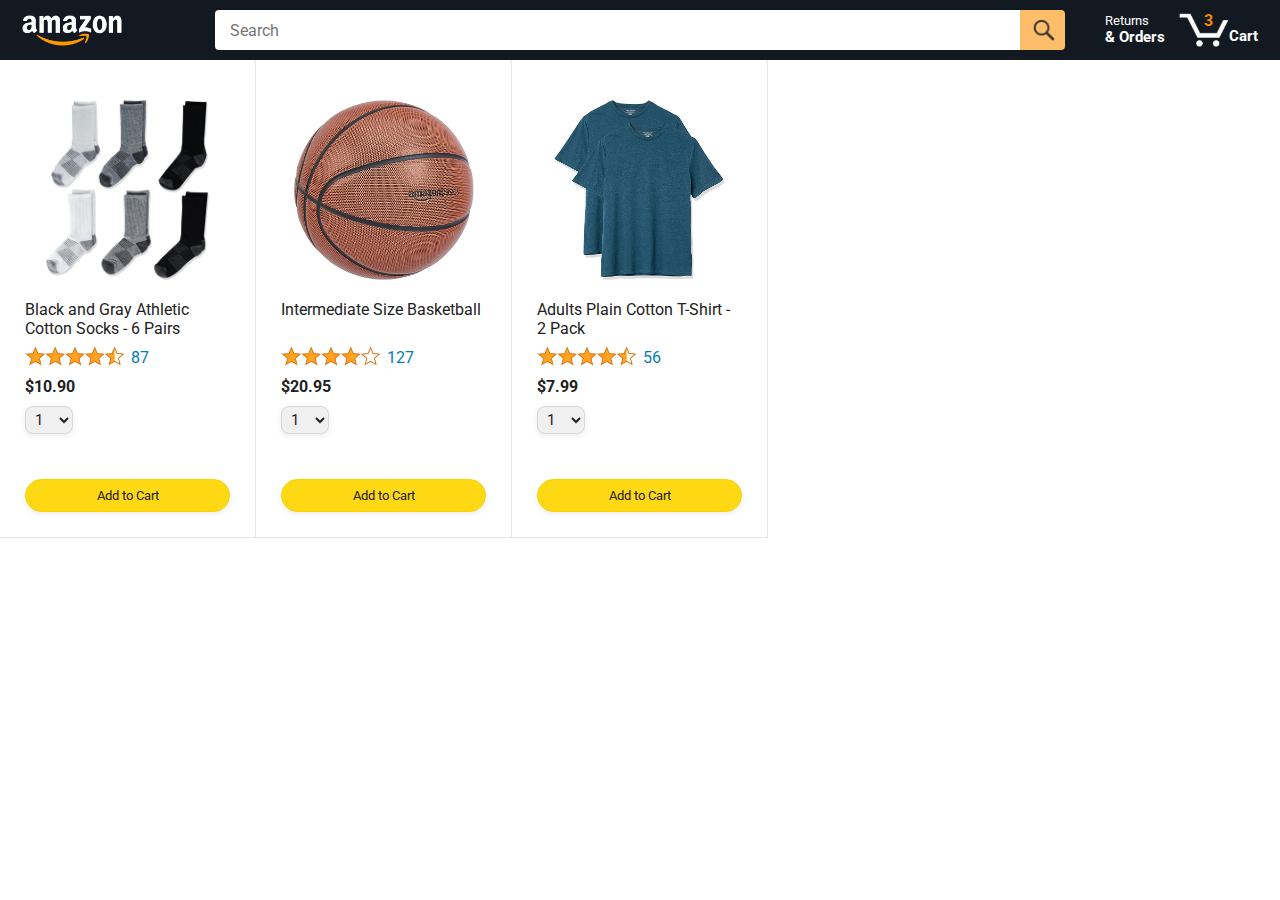
==== amazon.html @ 4d35d8d5 "add the starting files" ====
<!DOCTYPE html>
<html>

<head>
  <meta charset="utf-8">
  <title>Amazon Project</title>

  <!-- This code is needed for responsive design to work.
      (Responsive design = make the website look good on
      smaller screen sizes like a phone or a tablet). -->
  <meta name="viewport" content="width=device-width, initial-scale=1">

  <!-- Load a font called Roboto from Google Fonts. -->
  <link rel="preconnect" href="https://fonts.googleapis.com">
  <link rel="preconnect" href="https://fonts.gstatic.com" crossorigin="">
  <link href="https://fonts.googleapis.com/css2?family=Roboto:wght@400;500;700&amp;display=swap" rel="stylesheet">

  <!-- Here are the CSS files for this page. -->
  <link rel="stylesheet" href="styles/shared/general.css">
  <link rel="stylesheet" href="styles/shared/amazon-header.css">
  <link rel="stylesheet" href="styles/pages/amazon.css">
</head>

<body>
  <div class="amazon-header">
    <div class="amazon-header-left-section">
      <a href="amazon.html" class="header-link">
        <img class="amazon-logo" src="images/amazon-logo-white.png">
        <img class="amazon-mobile-logo" src="images/amazon-mobile-logo-white.png">
      </a>
    </div>

    <div class="amazon-header-middle-section">
      <input class="search-bar" type="text" placeholder="Search">

      <button class="search-button">
        <img class="search-icon" src="images/icons/search-icon.png">
      </button>
    </div>

    <div class="amazon-header-right-section">
      <a class="orders-link header-link" href="orders.html">
        <span class="returns-text">Returns</span>
        <span class="orders-text">& Orders</span>
      </a>

      <a class="cart-link header-link" href="checkout.html">
        <img class="cart-icon" src="images/icons/cart-icon.png">
        <div class="cart-quantity">3</div>
        <div class="cart-text">Cart</div>
      </a>
    </div>
  </div>

  <div class="main">
    <div class="products-grid">
      <div class="product-container">
        <div class="product-image-container">
          <img class="product-image" src="images/products/athletic-cotton-socks-6-pairs.jpg">
        </div>

        <div class="product-name limit-text-to-2-lines">
          Black and Gray Athletic Cotton Socks - 6 Pairs
        </div>

        <div class="product-rating-container">
          <img class="product-rating-stars" src="images/ratings/rating-45.png">
          <div class="product-rating-count link-primary">
            87
          </div>
        </div>

        <div class="product-price">
          $10.90
        </div>

        <div class="product-quantity-container">
          <select>
            <option selected value="1">1</option>
            <option value="2">2</option>
            <option value="3">3</option>
            <option value="4">4</option>
            <option value="5">5</option>
            <option value="6">6</option>
            <option value="7">7</option>
            <option value="8">8</option>
            <option value="9">9</option>
            <option value="10">10</option>
          </select>
        </div>

        <div class="product-spacer"></div>

        <div class="added-to-cart">
          <img src="images/icons/checkmark.png">
          Added
        </div>

        <button class="add-to-cart-button button-primary">
          Add to Cart
        </button>
      </div>

      <div class="product-container">
        <div class="product-image-container">
          <img class="product-image" src="images/products/intermediate-composite-basketball.jpg">
        </div>

        <div class="product-name limit-text-to-2-lines">
          Intermediate Size Basketball
        </div>

        <div class="product-rating-container">
          <img class="product-rating-stars" src="images/ratings/rating-40.png">
          <div class="product-rating-count link-primary">
            127
          </div>
        </div>

        <div class="product-price">
          $20.95
        </div>

        <div class="product-quantity-container">
          <select>
            <option selected value="1">1</option>
            <option value="2">2</option>
            <option value="3">3</option>
            <option value="4">4</option>
            <option value="5">5</option>
            <option value="6">6</option>
            <option value="7">7</option>
            <option value="8">8</option>
            <option value="9">9</option>
            <option value="10">10</option>
          </select>
        </div>

        <div class="product-spacer"></div>

        <div class="added-to-cart">
          <img src="images/icons/checkmark.png">
          Added
        </div>

        <button class="add-to-cart-button button-primary">
          Add to Cart
        </button>
      </div>

      <div class="product-container">
        <div class="product-image-container">
          <img class="product-image" src="images/products/adults-plain-cotton-tshirt-2-pack-teal.jpg">
        </div>

        <div class="product-name limit-text-to-2-lines">
          Adults Plain Cotton T-Shirt - 2 Pack
        </div>

        <div class="product-rating-container">
          <img class="product-rating-stars" src="images/ratings/rating-45.png">
          <div class="product-rating-count link-primary">
            56
          </div>
        </div>

        <div class="product-price">
          $7.99
        </div>

        <div class="product-quantity-container">
          <select>
            <option selected value="1">1</option>
            <option value="2">2</option>
            <option value="3">3</option>
            <option value="4">4</option>
            <option value="5">5</option>
            <option value="6">6</option>
            <option value="7">7</option>
            <option value="8">8</option>
            <option value="9">9</option>
            <option value="10">10</option>
          </select>
        </div>

        <div class="product-spacer"></div>

        <div class="added-to-cart">
          <img src="images/icons/checkmark.png">
          Added
        </div>

        <button class="add-to-cart-button button-primary">
          Add to Cart
        </button>
      </div>
    </div>
  </div>
</body>

</html>
---- styles/shared/general.css ----
body {
  font-family: Roboto, Arial;
  color: rgb(33, 33, 33);
  /* The <body> element has a default margin of 8px
     on all sides. This removes the default margins. */
  margin: 0;
}

/* <p> elements have a default margin on the top
   and bottom. This removes the default margins. */
p {
  margin: 0;
}

button {
  cursor: pointer;
}

select {
  cursor: pointer;
}

input, select, button {
  font-family: Roboto, Arial;
}

.button-primary {
  color: rgb(33, 33, 33);
  background-color: rgb(255, 216, 20);
  border: 1px solid rgb(252, 210, 0);
  border-radius: 8px;
  cursor: pointer;
  box-shadow: 0 2px 5px rgba(213, 217, 217, 0.5);
}

.button-primary:hover {
  background-color: rgb(247, 202, 0);
  border: 1px solid rgb(242, 194, 0);
}

.button-primary:active {
  background: rgb(255, 216, 20);
  border-color: rgb(252, 210, 0);
  box-shadow: none;
}

.button-secondary {
  color: rgb(33, 33, 33);
  background: white;
  border: 1px solid rgb(213, 217, 217);
  border-radius: 8px;
  cursor: pointer;
  box-shadow: 0 2px 5px rgba(213, 217, 217, 0.5);
}

.button-secondary:hover {
  background-color: rgb(247, 250, 250);
}

.button-secondary:active {
  background-color: rgb(237, 253, 255);
  box-shadow: none;
}

/* These styles will limit text to 2 lines. Anything
   beyond 2 lines will be replaced with "..."
   You can find this code by using an A.I. tool or by
   searching in Google.
   https://css-tricks.com/almanac/properties/l/line-clamp/ */
.limit-text-to-2-lines {
  display: -webkit-box;
  -webkit-line-clamp: 2;
  -webkit-box-orient: vertical;
  overflow: hidden;
}

.link-primary {
  color: rgb(1, 124, 182);
  cursor: pointer;
}

.link-primary:hover {
  color: rgb(196, 80, 0);
}

/* Styles for dropdown selectors. */
select {
  color: rgb(33, 33, 33);
  background-color: rgb(240, 240, 240);
  border: 1px solid rgb(213, 217, 217);
  border-radius: 8px;
  padding: 3px 5px;
  font-size: 15px;
  cursor: pointer;
  box-shadow: 0 2px 5px rgba(213, 217, 217, 0.5);
}

select:focus,
input:focus {
  outline: 2px solid rgb(255, 153, 0);
}
---- styles/shared/amazon-header.css ----
.amazon-header {
  background-color: rgb(19, 25, 33);
  color: white;
  padding-left: 15px;
  padding-right: 15px;

  display: flex;
  align-items: center;
  justify-content: space-between;

  position: fixed;
  top: 0;
  left: 0;
  right: 0;
  height: 60px;
}

.amazon-header-left-section {
  width: 180px;
}

@media (max-width: 800px) {
  .amazon-header-left-section {
    width: unset;
  }
}

.header-link {
  display: inline-block;
  padding: 6px;
  border-radius: 2px;
  cursor: pointer;
  text-decoration: none;
  border: 1px solid rgba(0, 0, 0, 0);
}

.header-link:hover {
  border: 1px solid white;
}

.amazon-logo {
  width: 100px;
  margin-top: 5px;
}

.amazon-mobile-logo {
  display: none;
}

@media (max-width: 575px) {
  .amazon-logo {
    display: none;
  }

  .amazon-mobile-logo {
    display: block;
    height: 35px;
    margin-top: 5px;
  }
}

.amazon-header-middle-section {
  flex: 1;
  max-width: 850px;
  margin-left: 10px;
  margin-right: 10px;
  display: flex;
}

.search-bar {
  flex: 1;
  width: 0;
  font-size: 16px;
  height: 38px;
  padding-left: 15px;
  border: none;
  border-top-left-radius: 4px;
  border-bottom-left-radius: 4px;
  border-top-right-radius: 0;
  border-bottom-right-radius: 0;
}

.search-button {
  background-color: rgb(254, 189, 105);
  border: none;
  width: 45px;
  height: 40px;
  border-top-right-radius: 4px;
  border-bottom-right-radius: 4px;
  flex-shrink: 0;
}

.search-icon {
  height: 22px;
  margin-left: 2px;
  margin-top: 3px;
}

.amazon-header-right-section {
  width: 180px;
  flex-shrink: 0;
  display: flex;
  justify-content: end;
}

.orders-link {
  color: white;
}

.returns-text {
  display: block;
  font-size: 13px;
}

.orders-text {
  display: block;
  font-size: 15px;
  font-weight: 700;
}

.cart-link {
  color: white;
  display: flex;
  align-items: center;
  position: relative;
}

.cart-icon {
  width: 50px;
}

.cart-text {
  margin-top: 12px;
  font-size: 15px;
  font-weight: 700;
}

.cart-quantity {
  color: rgb(240, 136, 4);
  font-size: 16px;
  font-weight: 700;

  position: absolute;
  top: 4px;
  left: 22px;
  
  width: 26px;
  text-align: center;
}
---- styles/pages/amazon.css ----
.main {
  margin-top: 60px;
}

.products-grid {
  display: grid;

  /* - In CSS Grid, 1fr means a column will take up the
       remaining space in the grid.
     - If we write 1fr 1fr ... 1fr; 8 times, this will
       divide the grid into 8 columns, each taking up an
       equal amount of the space.
     - repeat(8, 1fr); is a shortcut for repeating "1fr"
       8 times (instead of typing out "1fr" 8 times).
       repeat(...) is a special property that works with
       display: grid; */
  grid-template-columns: repeat(8, 1fr);
}

/* @media is used to create responsive design (making the
   website look good on any screen size). This @media
   means when the screen width is 2000px or less, we
   will divide the grid into 7 columns instead of 8. */
@media (max-width: 2000px) {
  .products-grid {
    grid-template-columns: repeat(7, 1fr);
  }
}

/* This @media means when the screen width is 1600px or
   less, we will divide the grid into 6 columns. */
@media (max-width: 1600px) {
  .products-grid {
    grid-template-columns: repeat(6, 1fr);
  }
}

@media (max-width: 1300px) {
  .products-grid {
    grid-template-columns: repeat(5, 1fr);
  }
}

@media (max-width: 1000px) {
  .products-grid {
    grid-template-columns: repeat(4, 1fr);
  }
}

@media (max-width: 800px) {
  .products-grid {
    grid-template-columns: repeat(3, 1fr);
  }
}

@media (max-width: 575px) {
  .products-grid {
    grid-template-columns: repeat(2, 1fr);
  }
}

@media (max-width: 450px) {
  .products-grid {
    grid-template-columns: 1fr;
  }
}

.product-container {
  padding-top: 40px;
  padding-bottom: 25px;
  padding-left: 25px;
  padding-right: 25px;

  border-right: 1px solid rgb(231, 231, 231);
  border-bottom: 1px solid rgb(231, 231, 231);

  display: flex;
  flex-direction: column;
}

.product-image-container {
  display: flex;
  justify-content: center;
  align-items: center;

  height: 180px;
  margin-bottom: 20px;
}

.product-image {
  /* Images will overflow their container by default. To
    prevent this, we set max-width and max-height to 100%
    so they stay inside their container. */
  max-width: 100%;
  max-height: 100%;
}

.product-name {
  height: 40px;
  margin-bottom: 5px;
}

.product-rating-container {
  display: flex;
  align-items: center;
  margin-bottom: 10px;
}

.product-rating-stars {
  width: 100px;
  margin-right: 6px;
}

.product-rating-count {
  color: rgb(1, 124, 182);
  cursor: pointer;
  margin-top: 3px;
}

.product-price {
  font-weight: 700;
  margin-bottom: 10px;
}

.product-quantity-container {
  margin-bottom: 17px;
}

.product-spacer {
  flex: 1;
}

.added-to-cart {
  color: rgb(6, 125, 98);
  font-size: 16px;

  display: flex;
  align-items: center;
  margin-bottom: 8px;

  /* At first, the "Added to cart" message will
     be invisible. Use JavaScript to change the
     opacity and make it visible. */
  opacity: 0;
}

.added-to-cart img {
  height: 20px;
  margin-right: 5px;
}

.add-to-cart-button {
  width: 100%;
  padding: 8px;
  border-radius: 50px;
}
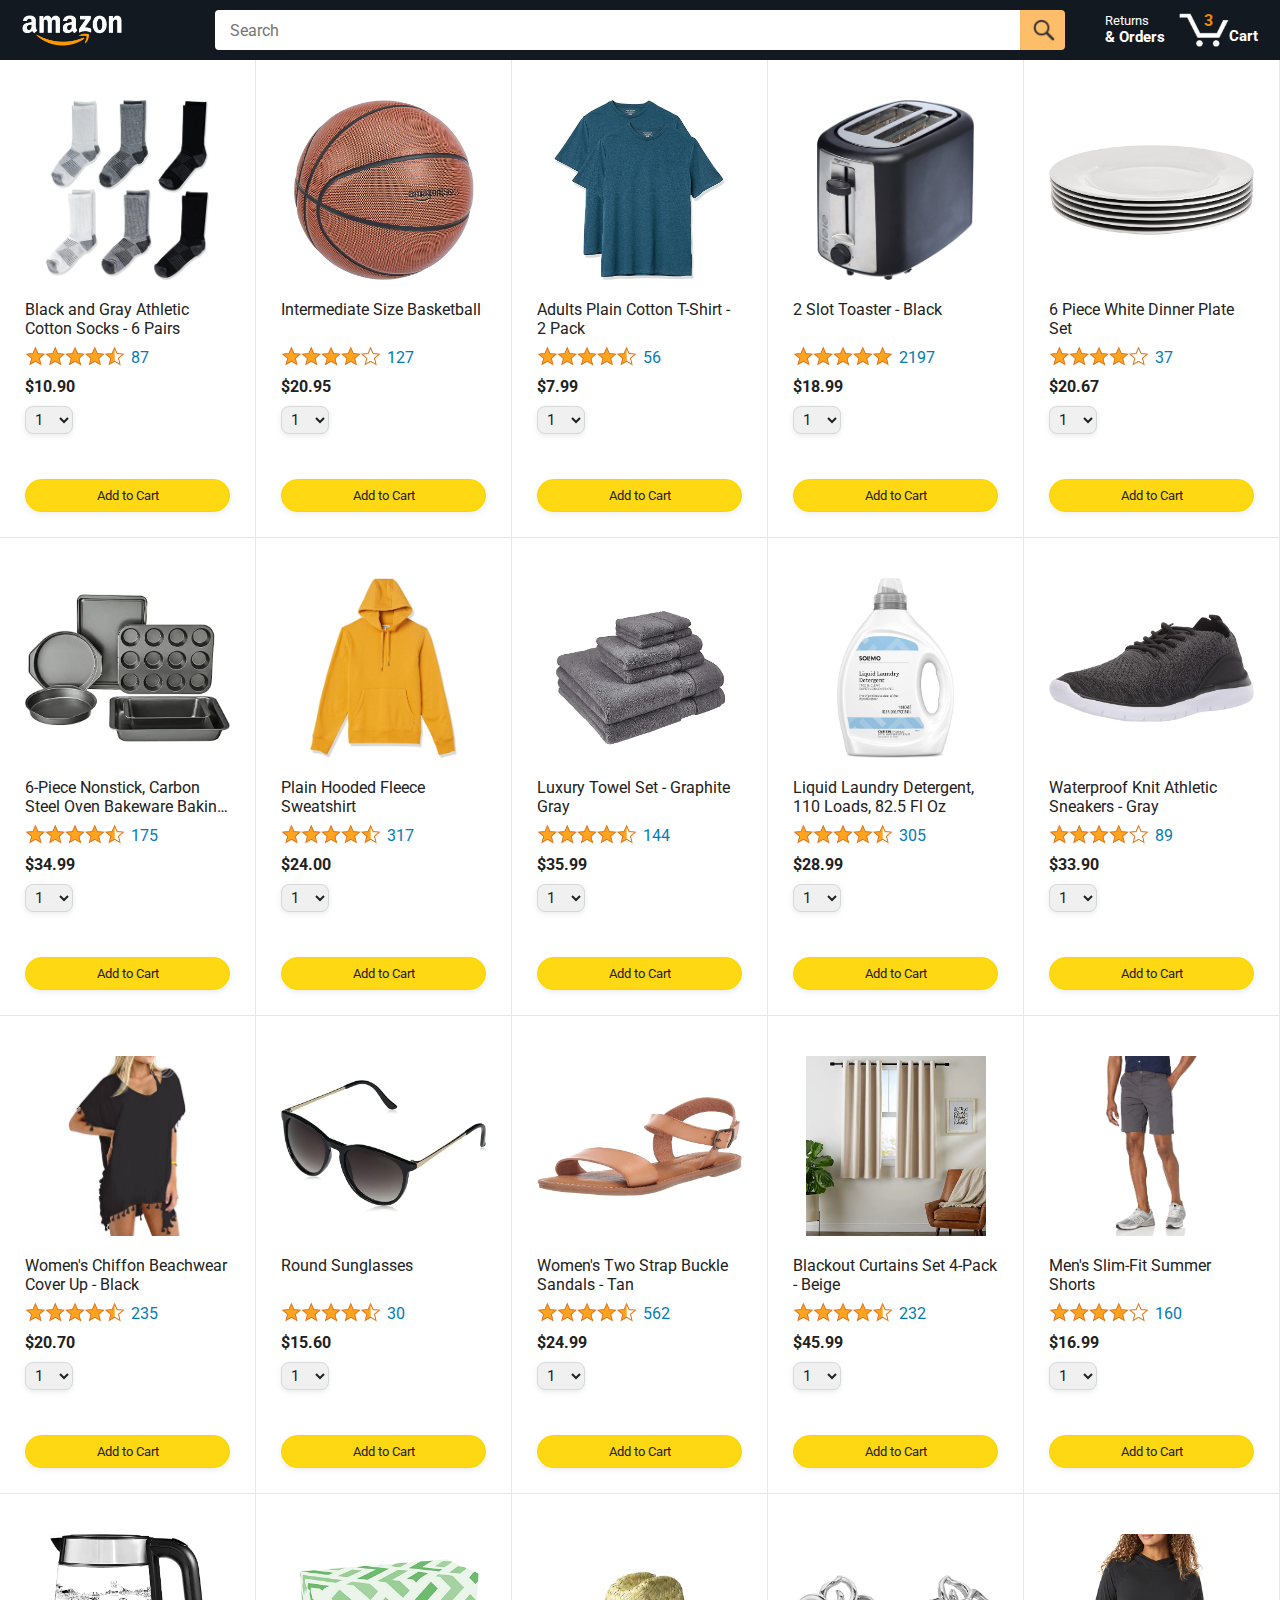
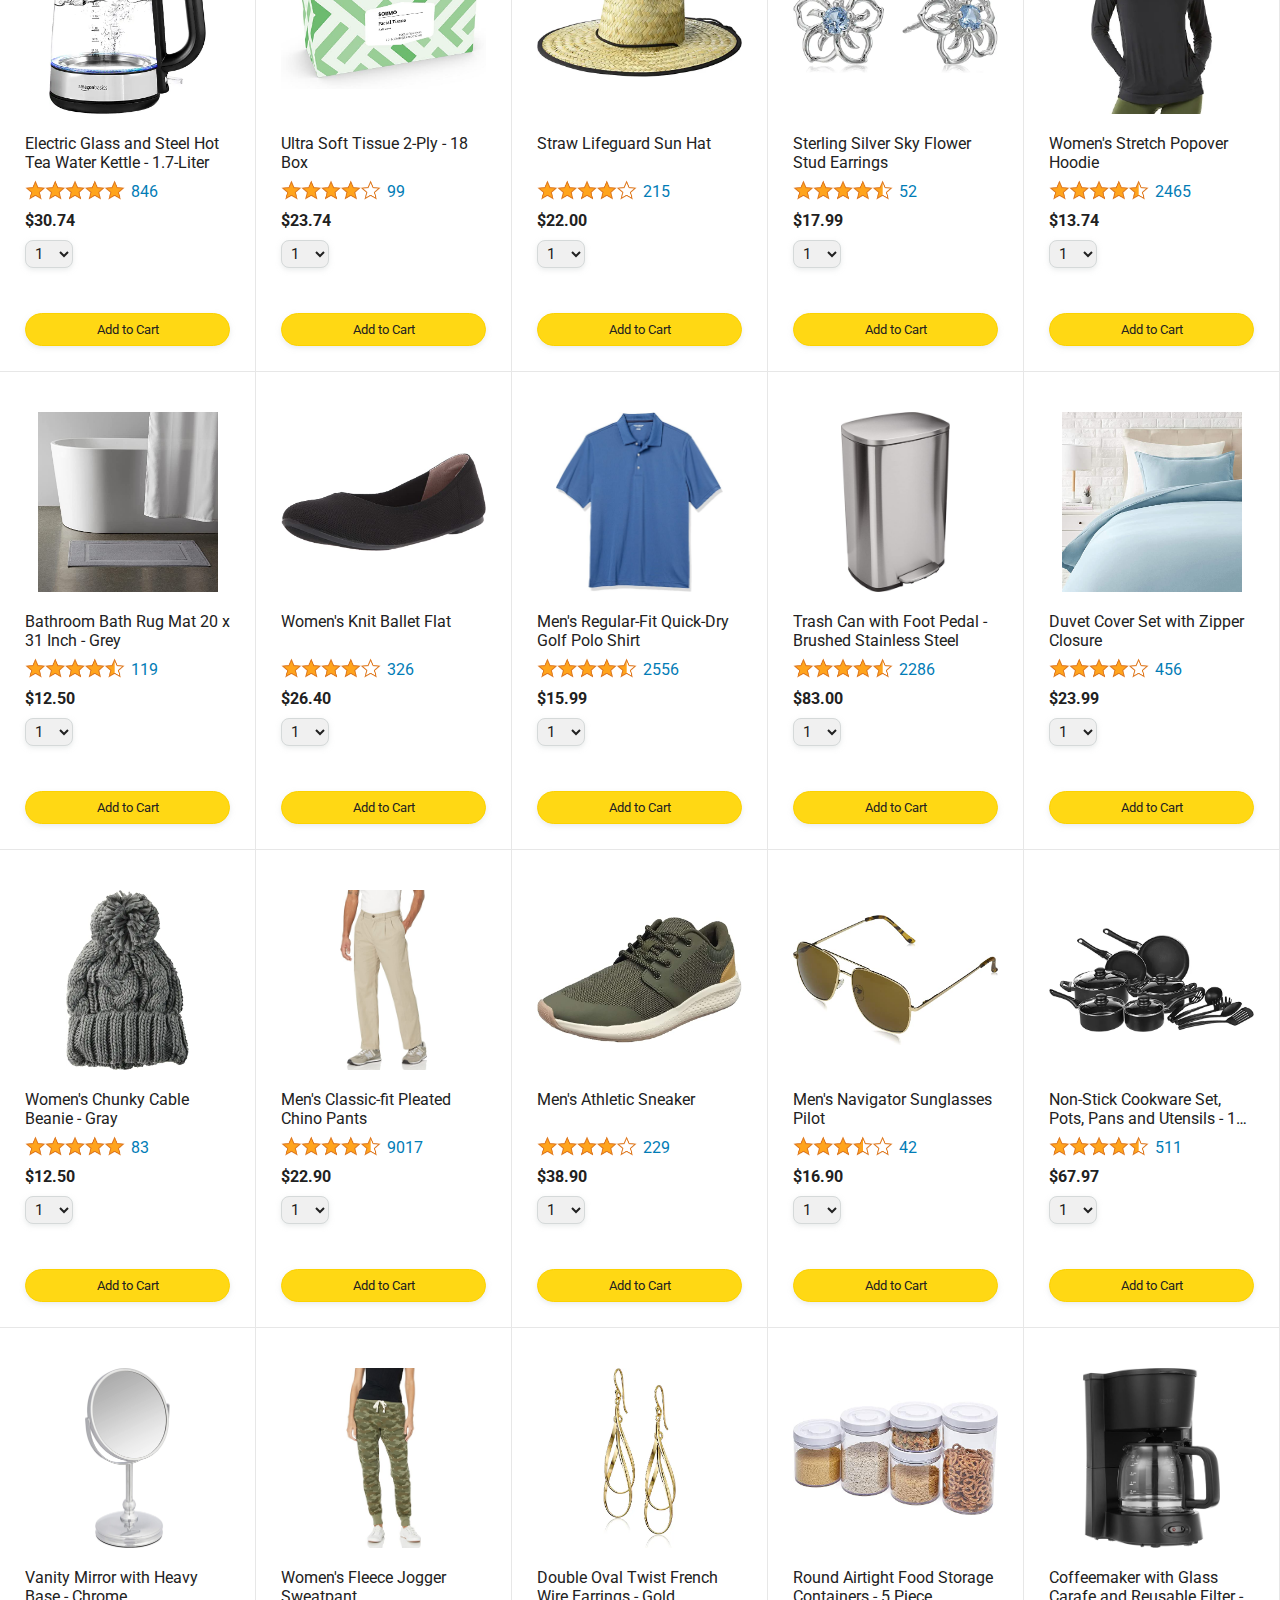
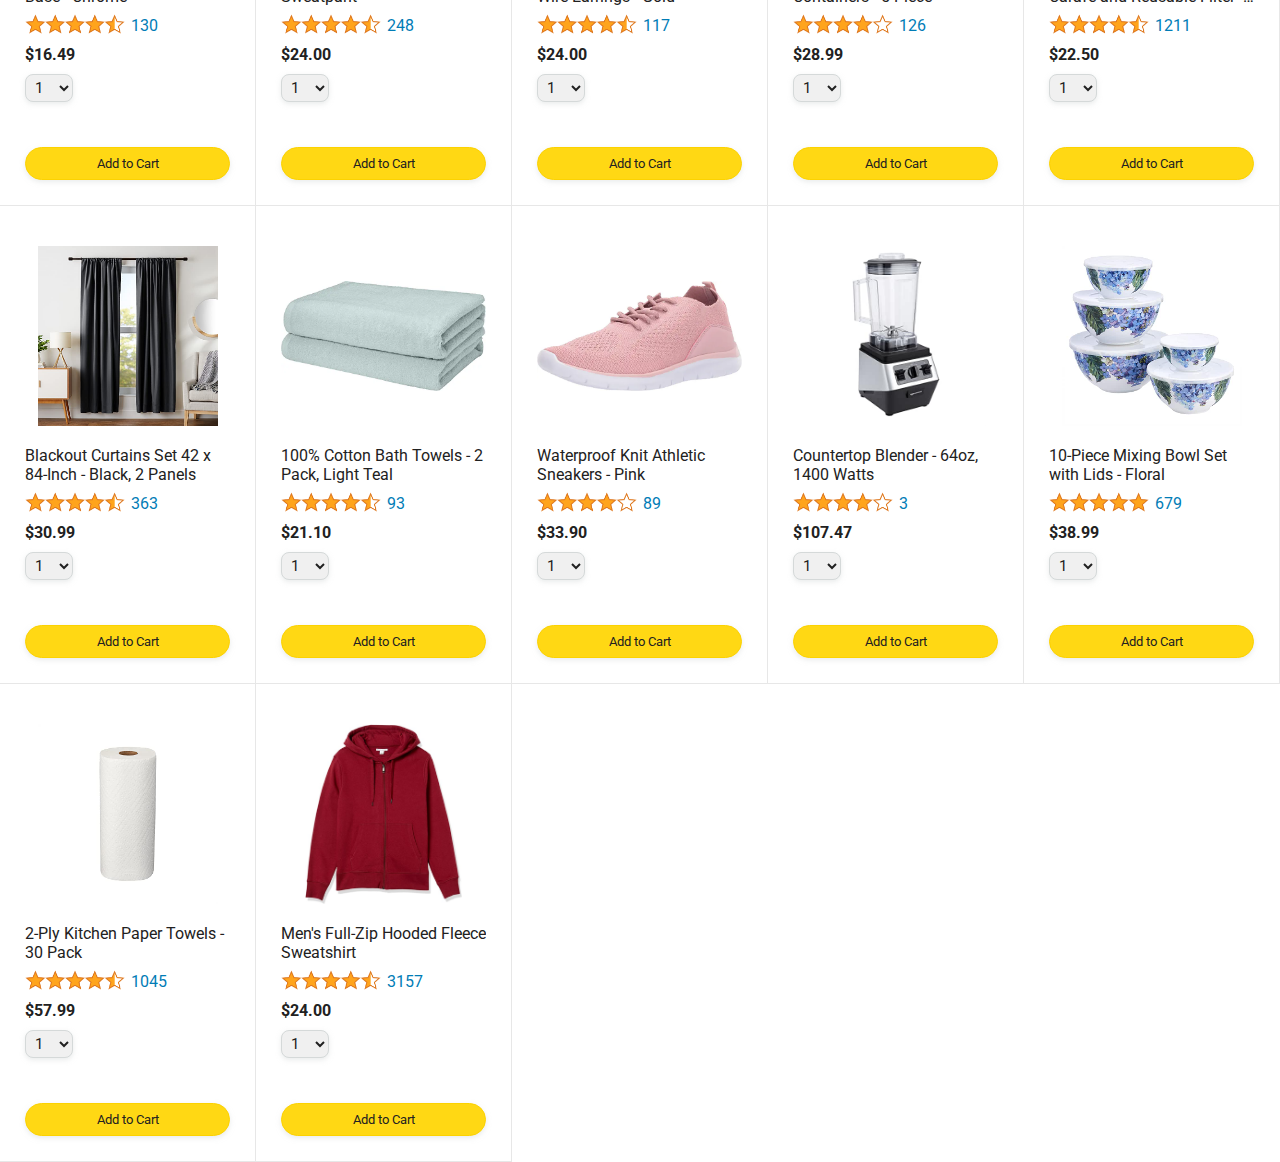
==== commit f23f6a01: "use products.js file" ====
--- a/amazon.html
+++ b/amazon.html
@@ -53,149 +53,15 @@
   </div>
 
   <div class="main">
-    <div class="products-grid">
-      <div class="product-container">
-        <div class="product-image-container">
-          <img class="product-image" src="images/products/athletic-cotton-socks-6-pairs.jpg">
-        </div>
-
-        <div class="product-name limit-text-to-2-lines">
-          Black and Gray Athletic Cotton Socks - 6 Pairs
-        </div>
-
-        <div class="product-rating-container">
-          <img class="product-rating-stars" src="images/ratings/rating-45.png">
-          <div class="product-rating-count link-primary">
-            87
-          </div>
-        </div>
-
-        <div class="product-price">
-          $10.90
-        </div>
-
-        <div class="product-quantity-container">
-          <select>
-            <option selected value="1">1</option>
-            <option value="2">2</option>
-            <option value="3">3</option>
-            <option value="4">4</option>
-            <option value="5">5</option>
-            <option value="6">6</option>
-            <option value="7">7</option>
-            <option value="8">8</option>
-            <option value="9">9</option>
-            <option value="10">10</option>
-          </select>
-        </div>
-
-        <div class="product-spacer"></div>
-
-        <div class="added-to-cart">
-          <img src="images/icons/checkmark.png">
-          Added
-        </div>
-
-        <button class="add-to-cart-button button-primary">
-          Add to Cart
-        </button>
-      </div>
-
-      <div class="product-container">
-        <div class="product-image-container">
-          <img class="product-image" src="images/products/intermediate-composite-basketball.jpg">
-        </div>
-
-        <div class="product-name limit-text-to-2-lines">
-          Intermediate Size Basketball
-        </div>
-
-        <div class="product-rating-container">
-          <img class="product-rating-stars" src="images/ratings/rating-40.png">
-          <div class="product-rating-count link-primary">
-            127
-          </div>
-        </div>
-
-        <div class="product-price">
-          $20.95
-        </div>
-
-        <div class="product-quantity-container">
-          <select>
-            <option selected value="1">1</option>
-            <option value="2">2</option>
-            <option value="3">3</option>
-            <option value="4">4</option>
-            <option value="5">5</option>
-            <option value="6">6</option>
-            <option value="7">7</option>
-            <option value="8">8</option>
-            <option value="9">9</option>
-            <option value="10">10</option>
-          </select>
-        </div>
-
-        <div class="product-spacer"></div>
-
-        <div class="added-to-cart">
-          <img src="images/icons/checkmark.png">
-          Added
-        </div>
-
-        <button class="add-to-cart-button button-primary">
-          Add to Cart
-        </button>
-      </div>
-
-      <div class="product-container">
-        <div class="product-image-container">
-          <img class="product-image" src="images/products/adults-plain-cotton-tshirt-2-pack-teal.jpg">
-        </div>
-
-        <div class="product-name limit-text-to-2-lines">
-          Adults Plain Cotton T-Shirt - 2 Pack
-        </div>
-
-        <div class="product-rating-container">
-          <img class="product-rating-stars" src="images/ratings/rating-45.png">
-          <div class="product-rating-count link-primary">
-            56
-          </div>
-        </div>
-
-        <div class="product-price">
-          $7.99
-        </div>
-
-        <div class="product-quantity-container">
-          <select>
-            <option selected value="1">1</option>
-            <option value="2">2</option>
-            <option value="3">3</option>
-            <option value="4">4</option>
-            <option value="5">5</option>
-            <option value="6">6</option>
-            <option value="7">7</option>
-            <option value="8">8</option>
-            <option value="9">9</option>
-            <option value="10">10</option>
-          </select>
-        </div>
-
-        <div class="product-spacer"></div>
-
-        <div class="added-to-cart">
-          <img src="images/icons/checkmark.png">
-          Added
-        </div>
-
-        <button class="add-to-cart-button button-primary">
-          Add to Cart
-        </button>
-      </div>
+    <div class="products-grid js-products-grid">
     </div>
   </div>
+  <!-- we're loading the products , we have to first create the products array , -->
+  <!-- the order in scripts matter -->
+  <script src="data/products.js"></script>
+  <script src="scripts/amazon.js"></script>
+
+  </script>
 </body>
 
 </html>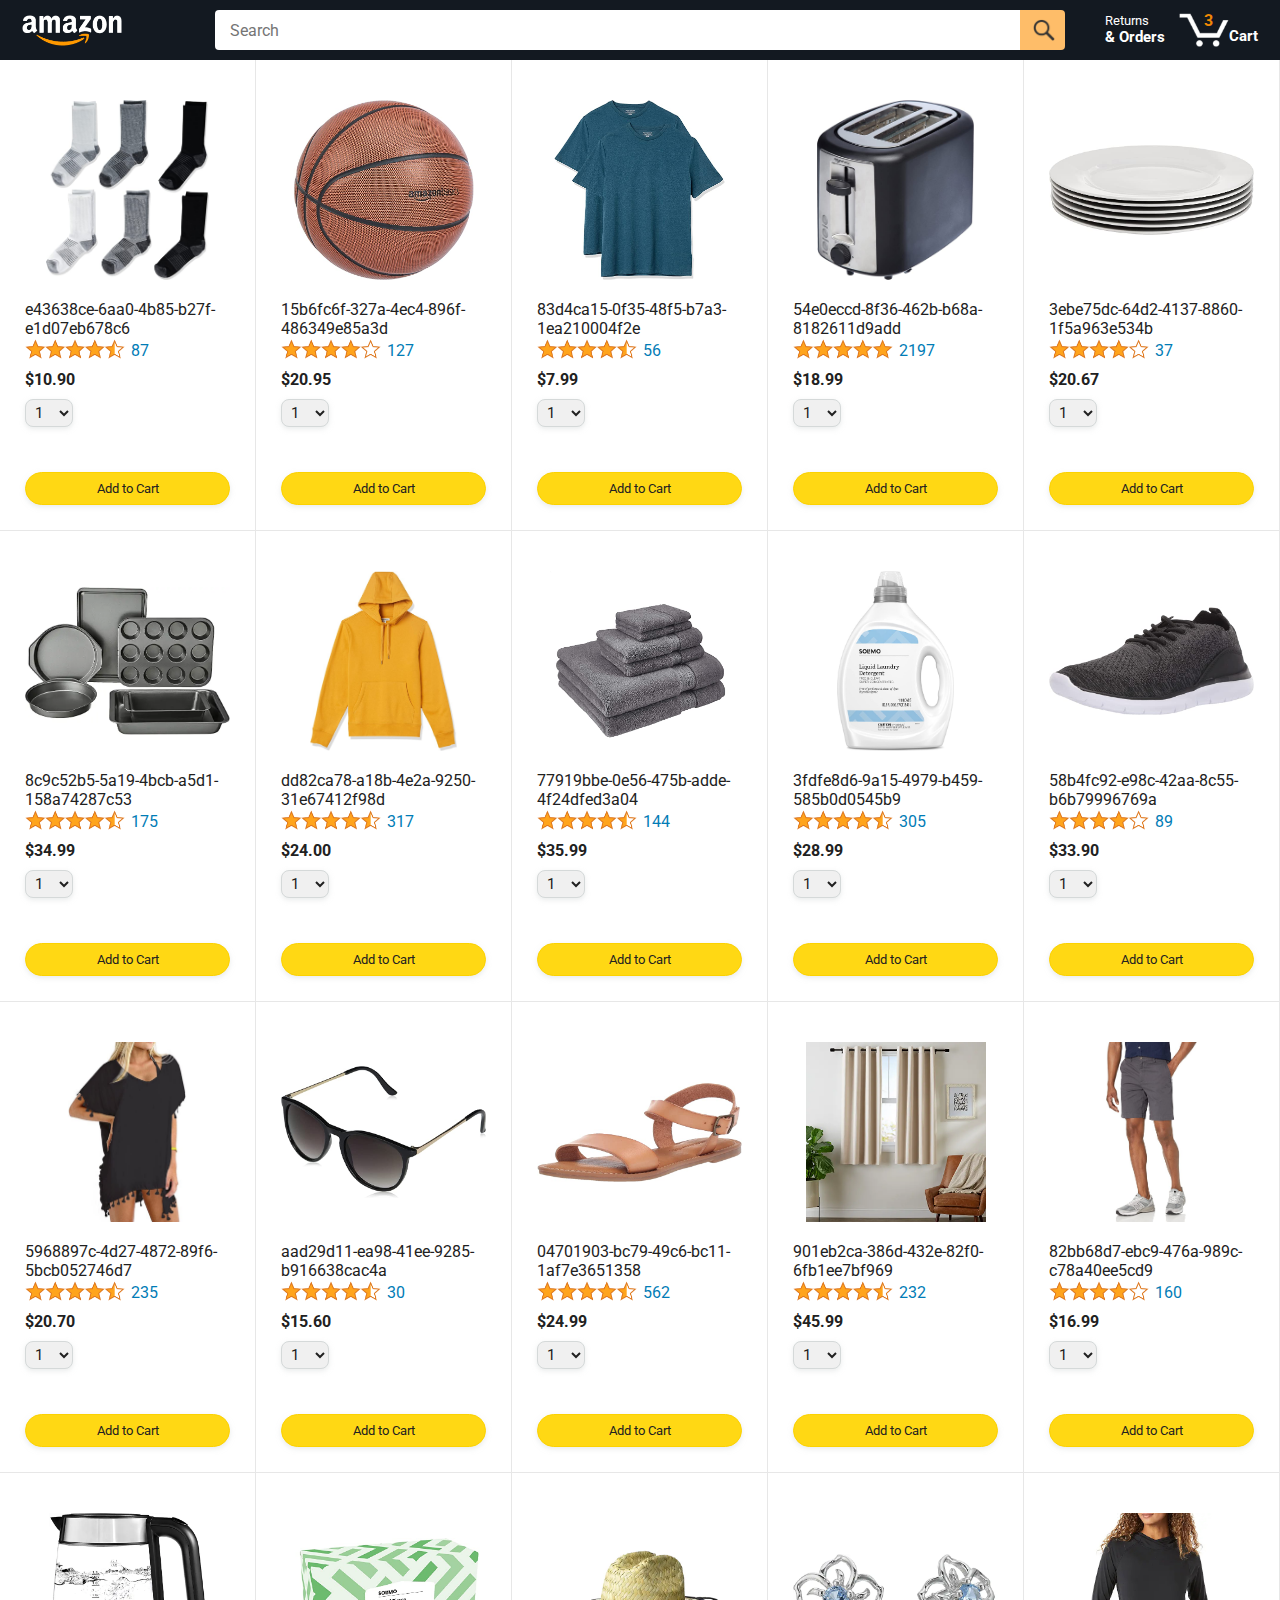
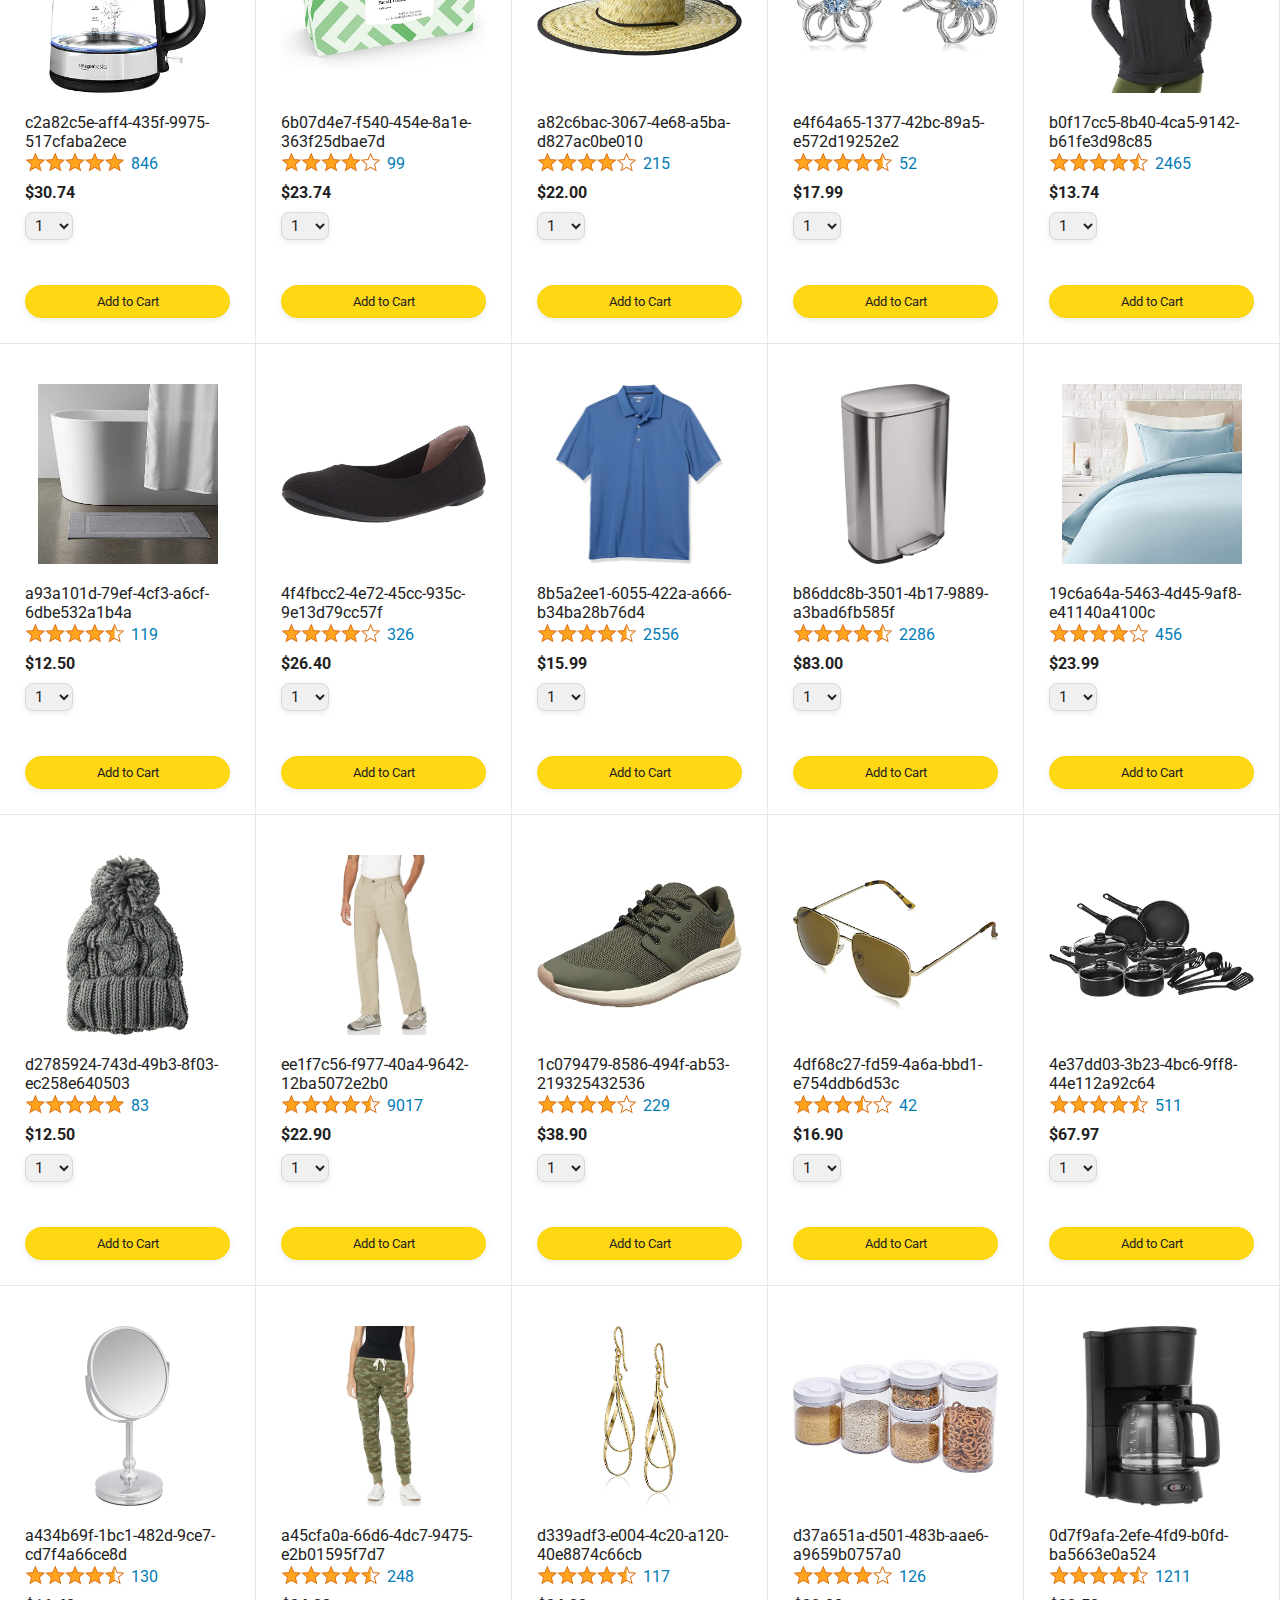
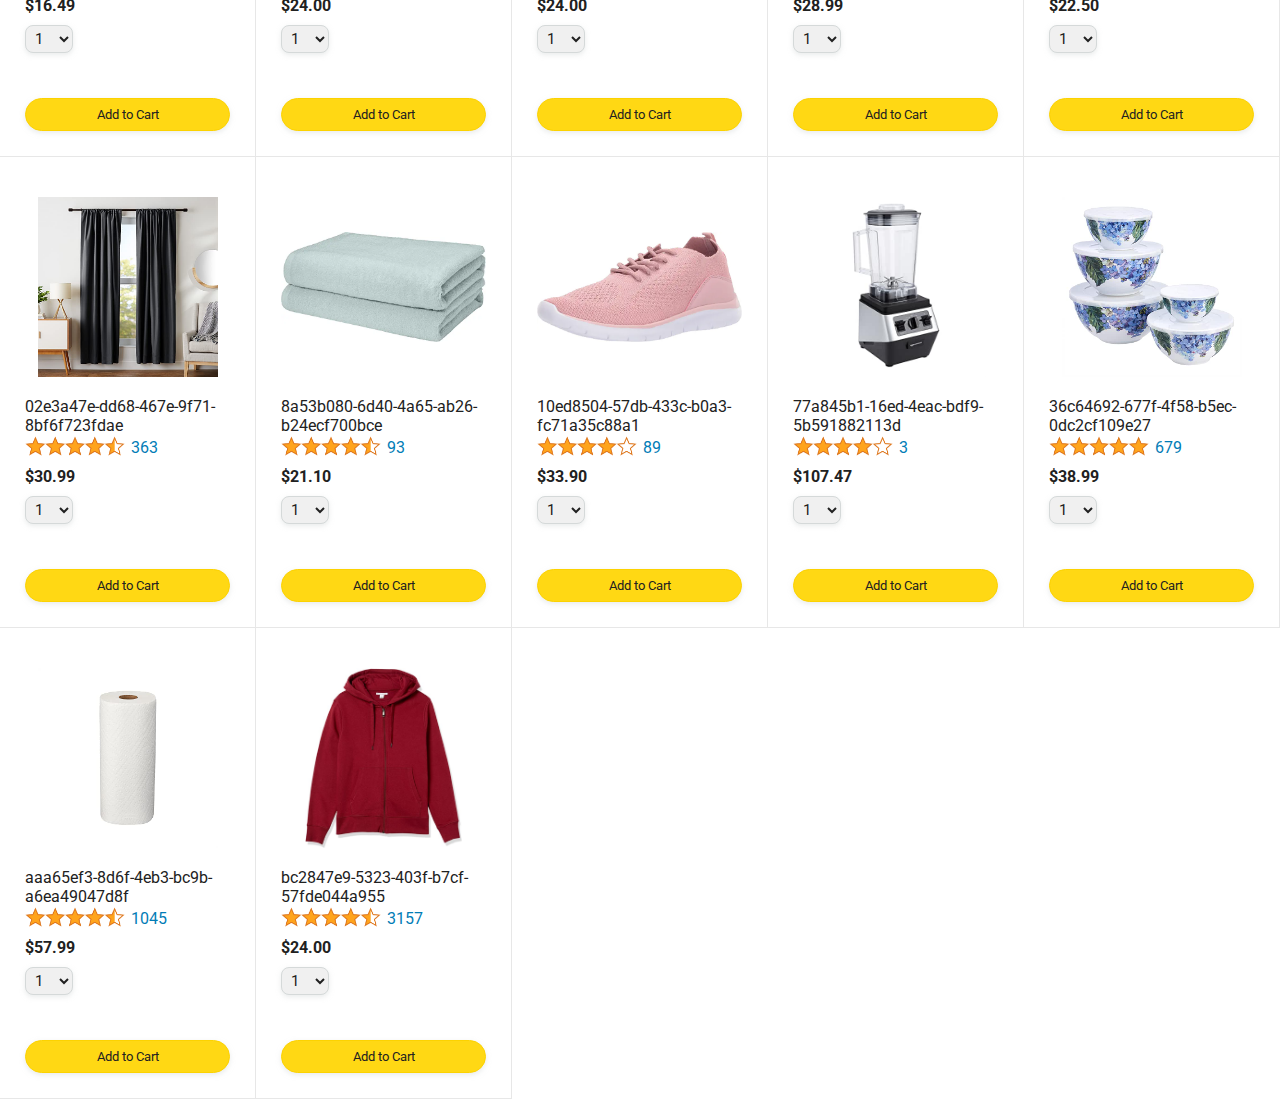
==== commit d39196c7: "Make add to cart interactive" ====
--- a/amazon.html
+++ b/amazon.html
@@ -58,6 +58,7 @@
   </div>
   <!-- we're loading the products , we have to first create the products array , -->
   <!-- the order in scripts matter -->
+  <script src="data/cart.js"></script>
   <script src="data/products.js"></script>
   <script src="scripts/amazon.js"></script>
 
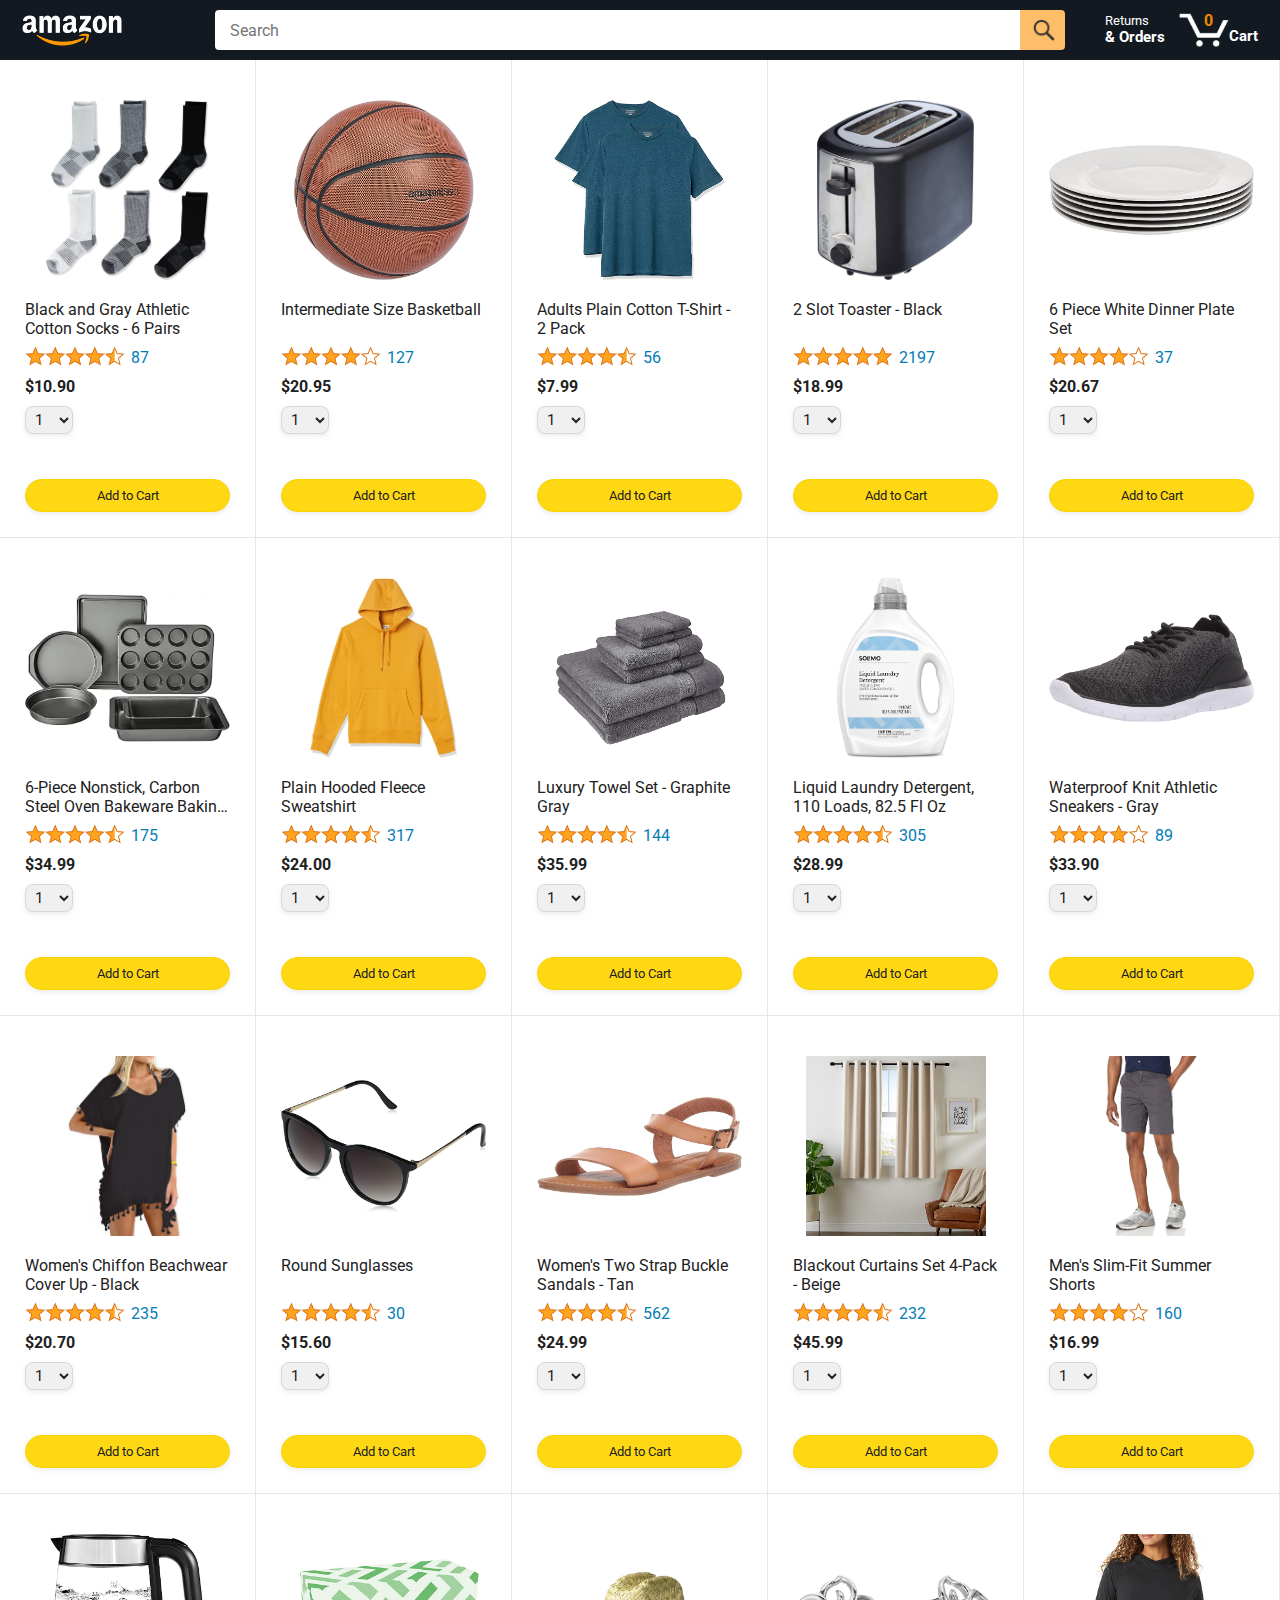
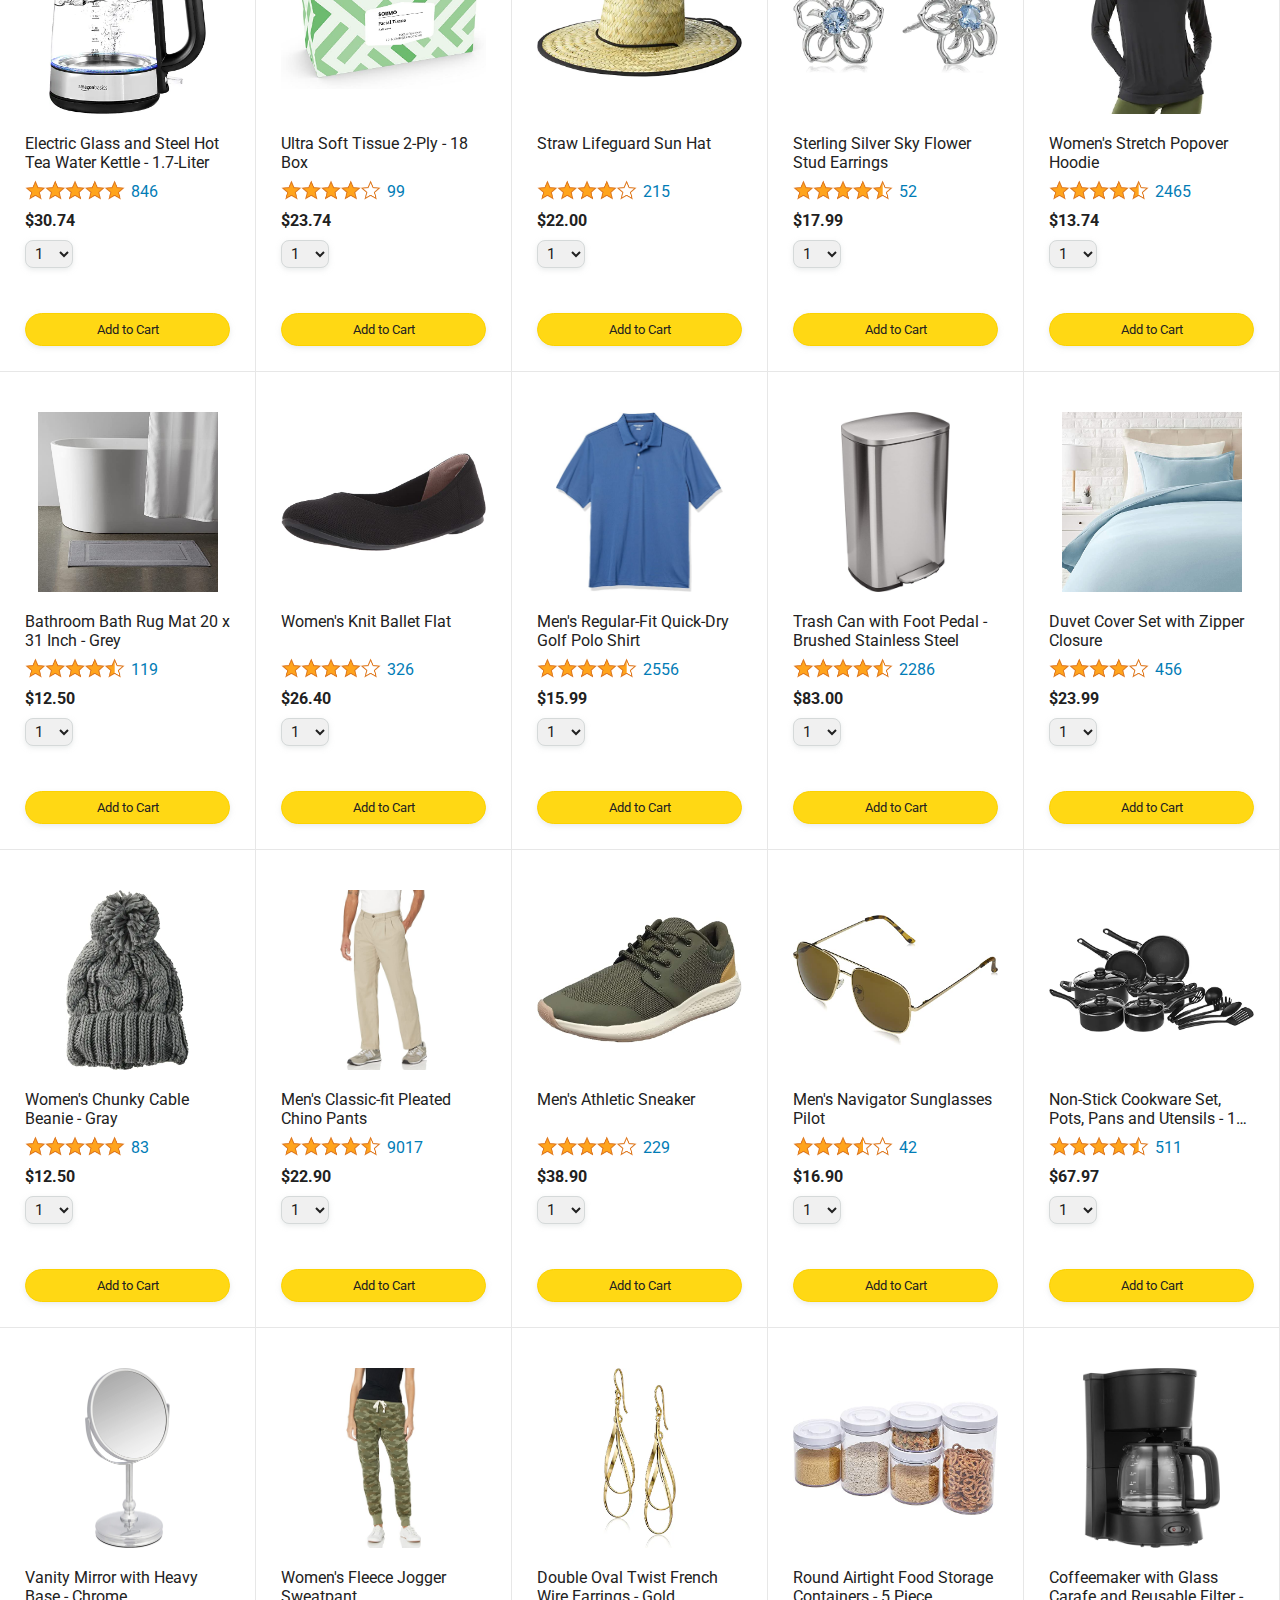
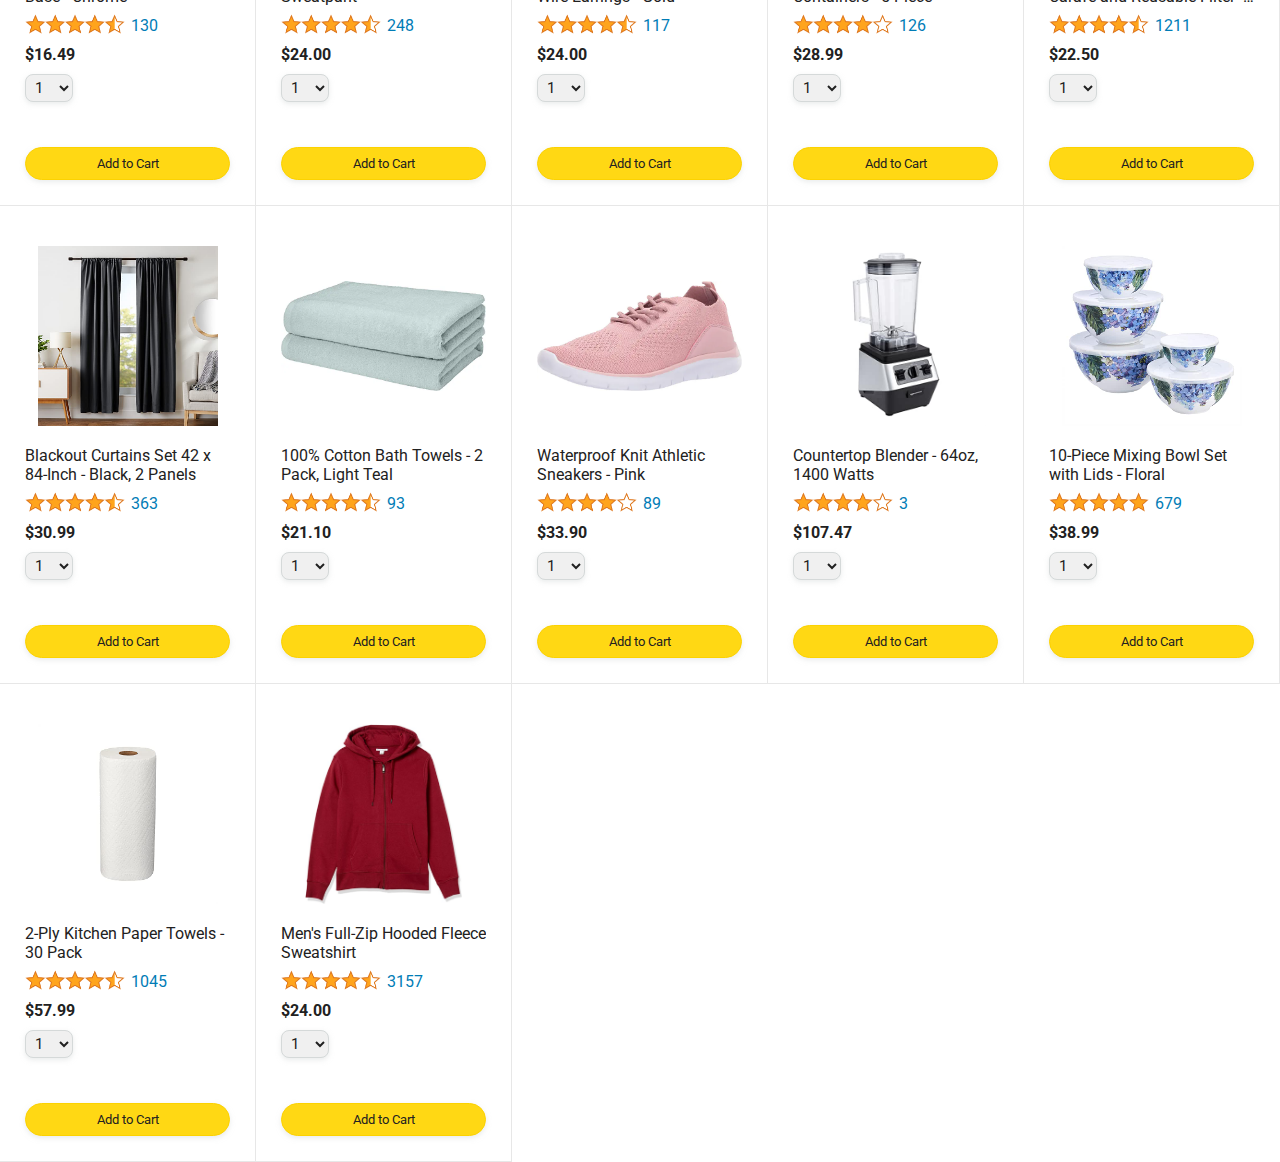
==== commit 2f4615b9: "make cart quantity interactive" ====
--- a/amazon.html
+++ b/amazon.html
@@ -46,7 +46,7 @@
 
       <a class="cart-link header-link" href="checkout.html">
         <img class="cart-icon" src="images/icons/cart-icon.png">
-        <div class="cart-quantity">3</div>
+        <div class="cart-quantity js-quantity">0</div>
         <div class="cart-text">Cart</div>
       </a>
     </div>
